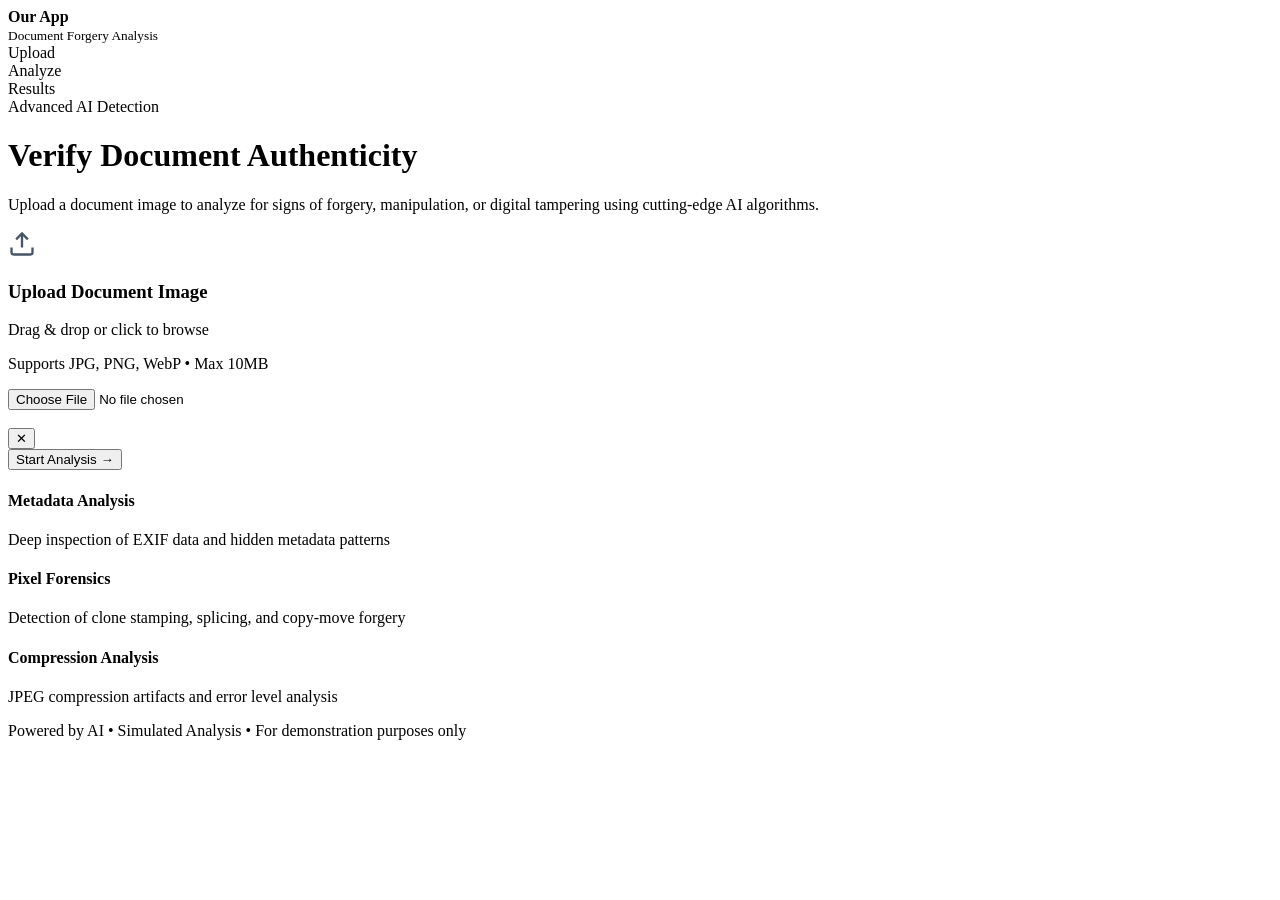
==== index.html @ 13b8cce1 "Update index.html" ====
<!DOCTYPE html>
<html lang="en">
<head>
  <meta charset="UTF-8" />
  <meta name="viewport" content="width=device-width, initial-scale=1.0"/>
  <title>Our App</title>
  <link rel="stylesheet" href="styles.css">
</head>
<body>

<header>
  <div class="container header-inner">

    <div class="logo">
      <div class="logo-icon"></div>
      <div>
        <strong>Our App</strong><br>
        <small>Document Forgery Analysis</small>
      </div>
    </div>

    <div class="steps">
      <div class="step active">Upload</div>
      <div class="divider"></div>
      <div class="step inactive">Analyze</div>
      <div class="divider"></div>
      <div class="step inactive">Results</div>
    </div>

  </div>
</header>

<main class="container">

  <div class="hero">
    <div class="badge">Advanced AI Detection</div>
    <h1>Verify Document Authenticity</h1>
    <p class="subtitle">
      Upload a document image to analyze for signs of forgery, manipulation,
      or digital tampering using cutting-edge AI algorithms.
    </p>
  </div>

  <!-- Upload Box -->
  <div class="upload-box" id="uploadBox">
    <div class="upload-icon">
      <svg width="28" height="28" viewBox="0 0 24 24" fill="none" stroke="#475569" stroke-width="2">
        <path d="M21 15v4a2 2 0 0 1-2 2H5a2 2 0 0 1-2-2v-4"/>
        <polyline points="17 8 12 3 7 8"/>
        <line x1="12" x2="12" y1="3" y2="15"/>
      </svg>
    </div>
    <h3>Upload Document Image</h3>
    <p>Drag & drop or click to browse</p>
    <p class="small-text">Supports JPG, PNG, WebP • Max 10MB</p>
  </div>

  <!-- Hidden Input -->
  <input type="file" id="fileInput" accept="image/*">

  <!-- Preview Section -->
  <div id="previewContainer" class="preview hidden">
    <div class="preview-card">

      <img id="previewImage" />

      <div class="file-info">
        <strong id="fileName"></strong>
        <span id="fileSize"></span>

        <div class="progress-bar">
          <div class="progress"></div>
        </div>
      </div>

      <button id="removeBtn">✕</button>

    </div>

    <button class="analyze-btn">Start Analysis →</button>
  </div>

  <!-- Features -->
  <div class="features">
    <div class="card">
      <h4>Metadata Analysis</h4>
      <p>Deep inspection of EXIF data and hidden metadata patterns</p>
    </div>

    <div class="card">
      <h4>Pixel Forensics</h4>
      <p>Detection of clone stamping, splicing, and copy-move forgery</p>
    </div>

    <div class="card">
      <h4>Compression Analysis</h4>
      <p>JPEG compression artifacts and error level analysis</p>
    </div>
  </div>

</main>

<footer>
  Powered by AI • Simulated Analysis • For demonstration purposes only
</footer>

<script src="script.js"></script>
</body>
</html>
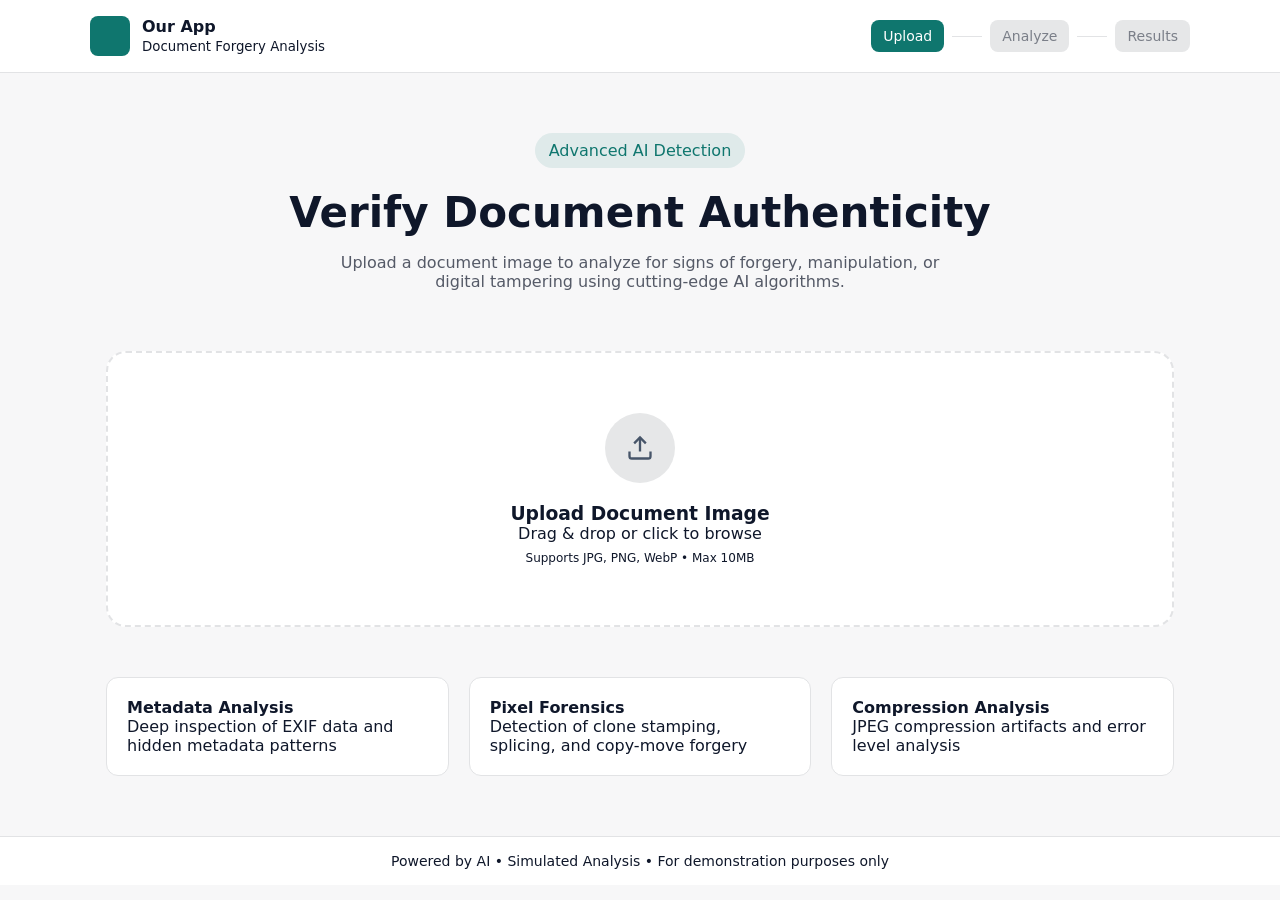
==== commit ad008f72: "Update index.html" ====
--- a/index.html
+++ b/index.html
@@ -3,7 +3,7 @@
 <head>
   <meta charset="UTF-8" />
   <meta name="viewport" content="width=device-width, initial-scale=1.0"/>
-  <title>Our App</title>
+  <title>AuthentiScan</title>
   <link rel="stylesheet" href="styles.css">
 </head>
 <body>
--- a/styles.css
+++ b/styles.css
@@ -0,0 +1,236 @@
+:root {
+  --primary: #0F766E;
+  --text: #0F172A;
+  --border: #E2E3E5;
+  --bg: #F7F7F8;
+}
+
+* {
+  box-sizing: border-box;
+  margin: 0;
+  padding: 0;
+  font-family: system-ui, sans-serif;
+}
+
+body {
+  background: var(--bg);
+  color: var(--text);
+}
+
+.container {
+  max-width: 1100px;
+  margin: auto;
+  padding: 0 16px;
+}
+
+/* HEADER */
+header {
+  background: white;
+  border-bottom: 1px solid var(--border);
+  position: sticky;
+  top: 0;
+}
+
+.header-inner {
+  display: flex;
+  justify-content: space-between;
+  align-items: center;
+  padding: 16px 0;
+}
+
+.logo {
+  display: flex;
+  gap: 12px;
+  align-items: center;
+}
+
+.logo-icon {
+  width: 40px;
+  height: 40px;
+  background: var(--primary);
+  border-radius: 8px;
+}
+
+/* STEPS */
+.steps {
+  display: flex;
+  align-items: center;
+  gap: 8px;
+}
+
+.step {
+  padding: 8px 12px;
+  border-radius: 8px;
+  font-size: 14px;
+}
+
+.active {
+  background: var(--primary);
+  color: white;
+}
+
+.inactive {
+  background: #E6E7E8;
+  color: rgba(15,23,42,0.5);
+}
+
+.divider {
+  width: 30px;
+  height: 1px;
+  background: var(--border);
+}
+
+/* HERO */
+.hero {
+  text-align: center;
+  margin: 60px 0;
+}
+
+.badge {
+  display: inline-block;
+  background: rgba(15,118,110,0.1);
+  color: var(--primary);
+  padding: 8px 14px;
+  border-radius: 20px;
+  margin-bottom: 20px;
+}
+
+h1 {
+  font-size: 42px;
+  margin-bottom: 16px;
+}
+
+.subtitle {
+  max-width: 600px;
+  margin: auto;
+  color: rgba(15,23,42,0.7);
+}
+
+/* UPLOAD */
+.upload-box {
+  border: 2px dashed var(--border);
+  border-radius: 20px;
+  padding: 60px 20px;
+  background: white;
+  text-align: center;
+  cursor: pointer;
+  transition: 0.3s;
+}
+
+.upload-box:hover {
+  border-color: var(--primary);
+}
+
+.upload-icon {
+  width: 70px;
+  height: 70px;
+  background: #E6E7E8;
+  border-radius: 50%;
+  display: flex;
+  align-items: center;
+  justify-content: center;
+  margin: auto;
+  margin-bottom: 20px;
+}
+
+.small-text {
+  font-size: 12px;
+  margin-top: 8px;
+}
+
+/* HIDE INPUT */
+#fileInput {
+  display: none;
+}
+
+/* PREVIEW */
+.hidden {
+  display: none;
+}
+
+.preview {
+  margin-top: 40px;
+  text-align: center;
+}
+
+.preview-card {
+  display: flex;
+  align-items: center;
+  gap: 15px;
+  background: #f8fafc;
+  border: 2px solid #ddd;
+  border-radius: 16px;
+  padding: 20px;
+  max-width: 800px;
+  margin: auto;
+  position: relative;
+}
+
+.preview-card img {
+  width: 80px;
+  height: 80px;
+  object-fit: cover;
+  border-radius: 10px;
+}
+
+.file-info {
+  flex: 1;
+  text-align: left;
+}
+
+.progress-bar {
+  height: 6px;
+  background: #e5e7eb;
+  border-radius: 10px;
+  margin-top: 10px;
+}
+
+.progress {
+  height: 100%;
+  width: 100%;
+  background: #16a34a;
+  border-radius: 10px;
+}
+
+#removeBtn {
+  border: none;
+  background: transparent;
+  font-size: 18px;
+  cursor: pointer;
+}
+
+.analyze-btn {
+  margin-top: 20px;
+  padding: 14px 24px;
+  background: var(--primary);
+  color: white;
+  border: none;
+  border-radius: 12px;
+  font-size: 16px;
+  cursor: pointer;
+}
+
+/* CARDS */
+.features {
+  display: grid;
+  grid-template-columns: repeat(auto-fit, minmax(250px,1fr));
+  gap: 20px;
+  margin-top: 50px;
+}
+
+.card {
+  background: white;
+  padding: 20px;
+  border-radius: 12px;
+  border: 1px solid var(--border);
+}
+
+/* FOOTER */
+footer {
+  background: white;
+  border-top: 1px solid var(--border);
+  text-align: center;
+  padding: 16px;
+  margin-top: 60px;
+  font-size: 14px;
+}
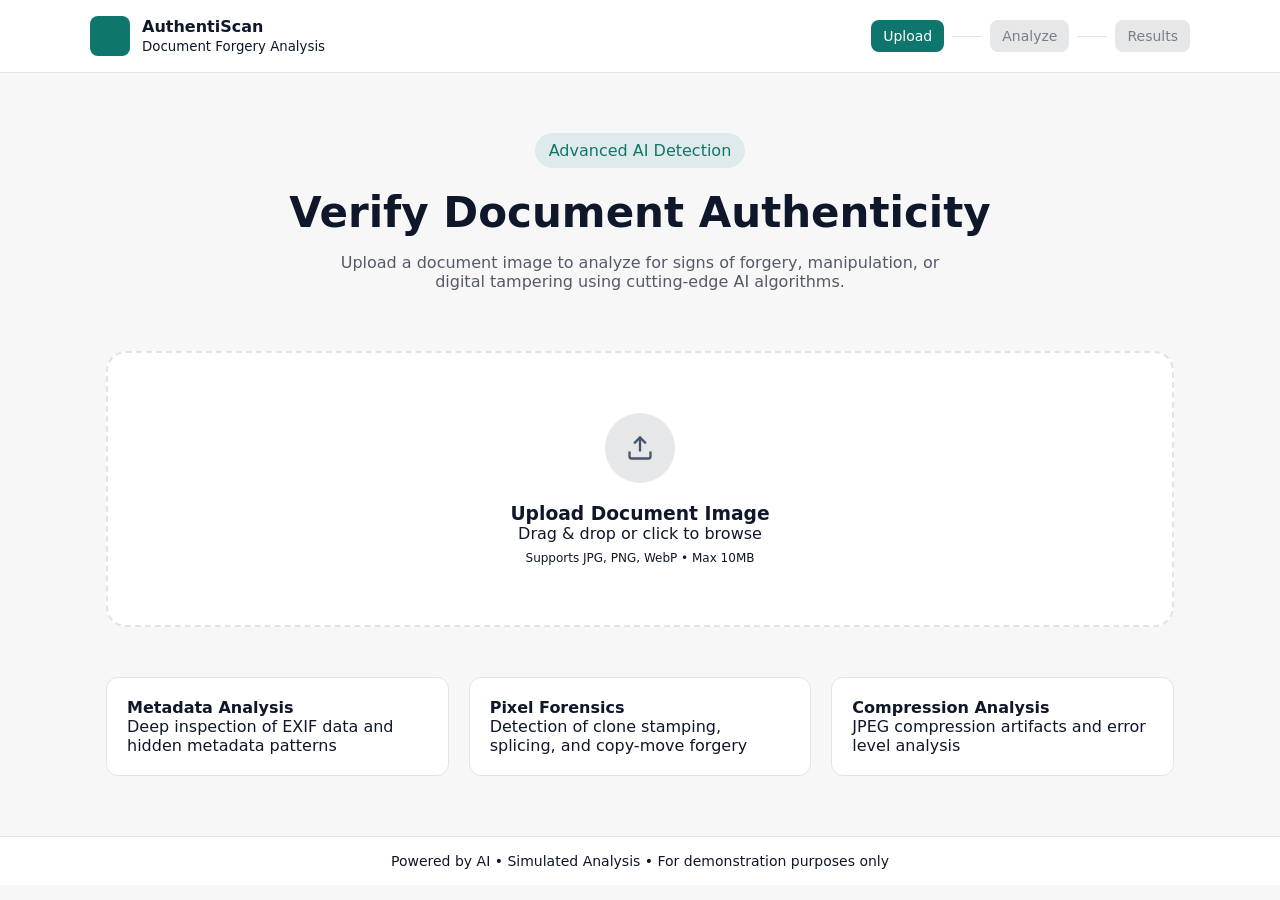
==== commit 4a506cd7: "Update index.html" ====
--- a/index.html
+++ b/index.html
@@ -14,7 +14,7 @@
     <div class="logo">
       <div class="logo-icon"></div>
       <div>
-        <strong>Our App</strong><br>
+        <strong>AuthentiScan</strong><br>
         <small>Document Forgery Analysis</small>
       </div>
     </div>
